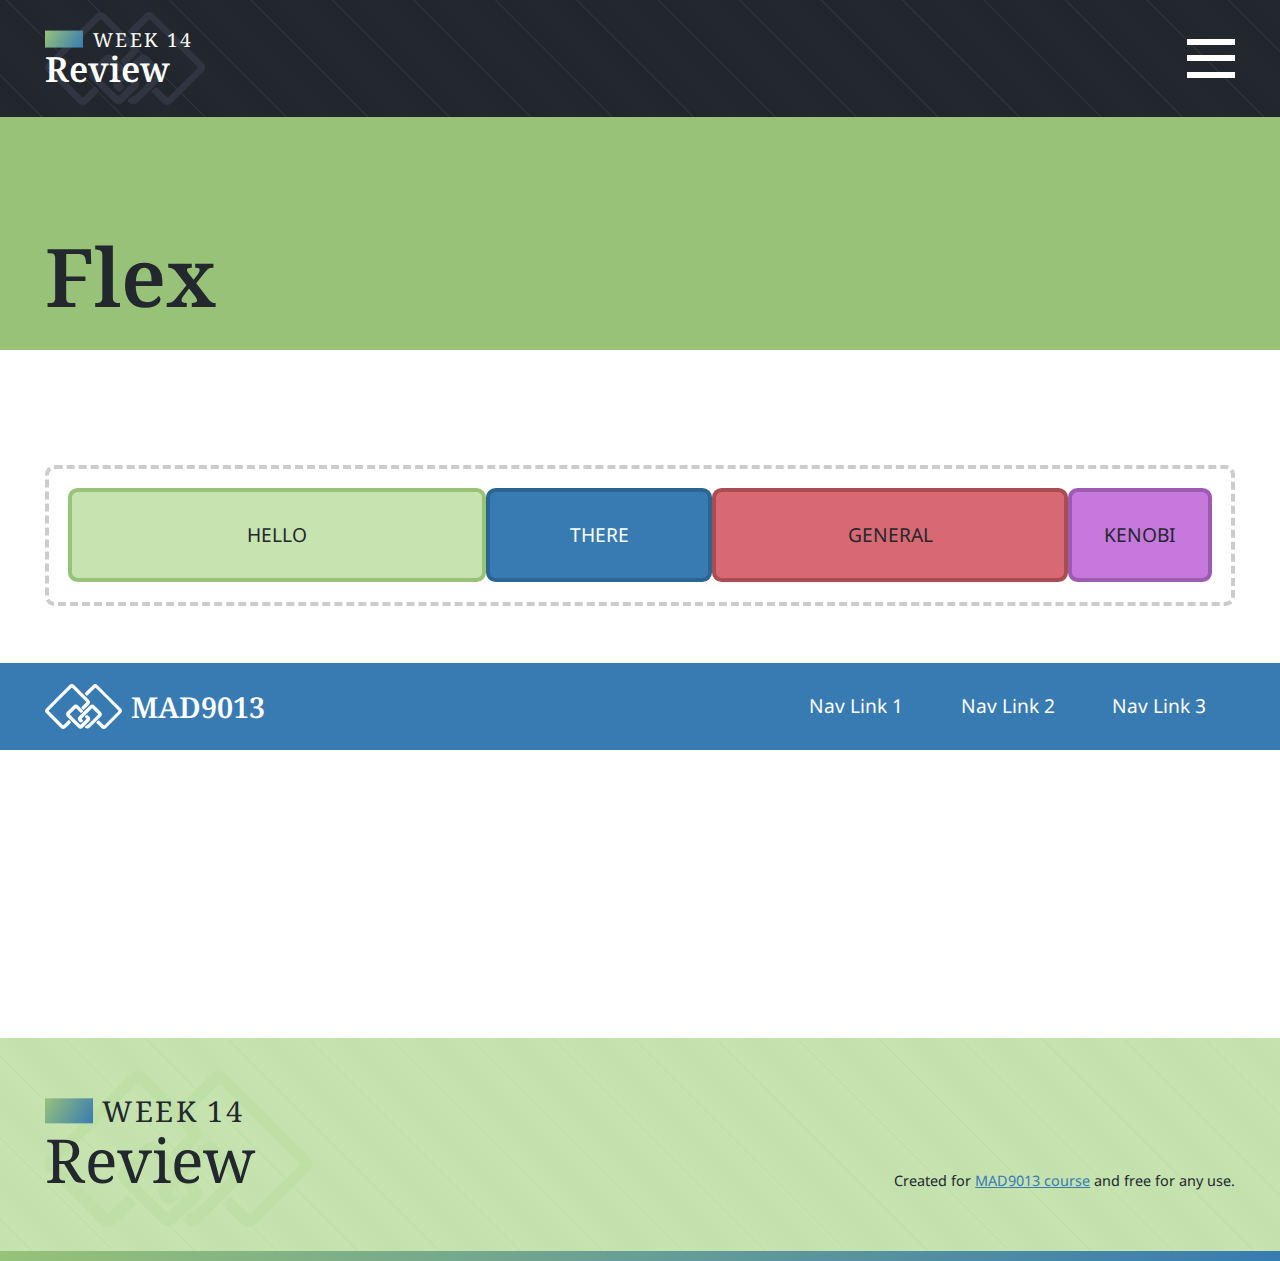
==== flex/index.html @ fa91f806 "Prep for f2024" ====
<!DOCTYPE html>
<html lang="en">
  <head>
    <!-- Ensures that the text characters are displayed properly -->
    <meta charset="UTF-8" />

    <!-- Properly sizes content across different browser window sizes -->
    <meta name="viewport" content="width=device-width, initial-scale=1.0" />

    <!--
      The site title displayed in the browser tab.
      Also used for Search Engine Optimization (SEO),
      Google results, and accessibility tools/screen readers.
    -->
    <title>Flex | W14 - Review</title>

    <!-- Loads Material Icons Font -->
    <link
      rel="stylesheet"
      href="https://fonts.googleapis.com/css2?family=Material+Symbols+Outlined:opsz,wght,FILL,GRAD@24,400,0,0"
    />

    <!-- Loads custom supporting CSS stylesheet(s) -->
    <link rel="stylesheet" href="/css/main.css" />

    <!-- Loads lesson specific CSS stylesheet -->
    <link rel="stylesheet" href="/css/flex-complete.css" />

    <!-- Loads Favicon -->
    <link rel="shortcut icon" href="favicon.ico" />
  </head>
  <body id="page">
    <!--
      Accessibility feature that allows users to
      quickly skip to key areas on the page.
    -->
    <ul class="skip-links">
      <li>
        <a class="skip-links__link" href="#nav">Skip to site navigation</a>
      </li>
      <li>
        <a class="skip-links__link" href="#main">Skip to main content</a>
      </li>
    </ul>

    <!--
      Main site header. Features our site logo and navigation.
    -->
    <header class="navbar">
      <div class="container">
        <strong class="navbar__headline">
          <a href="/" class="navbar__logo">
            <span class="navbar__week">Week 14</span>
            <span class="navbar__title">Review</span>
          </a>
        </strong>
        <button
          class="navbar__toggle"
          aria-label="Click to open mobile navigation"
        >
          <span class="navbar__tog navbar__tog--top"></span>
          <span class="navbar__tog navbar__tog--middle"></span>
          <span class="navbar__tog navbar__tog--bottom"></span>
        </button>
        <nav id="nav" class="navbar__nav">
          <ul class="navbar__list">
            <li>
              <a href="/flex/" class="navbar__link" aria-current="page">
                Flex
              </a>
            </li>
            <li>
              <a href="/grid/" class="navbar__link">Grid</a>
            </li>
            <li>
              <a href="/card-group-variations/" class="navbar__link">
                Card Group Variations
              </a>
            </li>
          </ul>
        </nav>
      </div>
    </header>

    <!--
      The main contains ALL of the content unique to this page.
      Every page MUST have exactly one `main` that is a direct child of `body`.
    -->
    <main id="main">
      <header class="banner">
        <div class="container">
          <div class="container--text">
            <h1 class="banner__headline">Flex</h1>
          </div>
        </div>
      </header>

      <!-- 
        ====================================================
        ============== TUTORIAL CONTENT START ==============
        ====================================================
      -->

      <section>
        <div class="container">
          <div class="parent flex">
            <div class="box box--hello">Hello</div>
            <div class="box box--there">There</div>
            <div class="box box--general">General</div>
            <div class="box box--kenobi">Kenobi</div>
          </div>
        </div>
      </section>

      <header class="masthead">
        <div class="container">
          <h1 class="masthead__headline">
            <a href="/" class="masthead__logo">
              <img
                class="masthead__icon"
                src="/images/logo-masthead.svg"
                alt="MAD9013"
              />
              <span class="masthead__title">MAD9013</span>
            </a>
          </h1>

          <nav class="masthead__nav">
            <ul class="masthead__list">
              <li><a class="masthead__link" href="#">Nav Link 1</a></li>
              <li><a class="masthead__link" href="#">Nav Link 2</a></li>
              <li><a class="masthead__link" href="#">Nav Link 3</a></li>
            </ul>
          </nav>
        </div>
      </header>

      <!-- 
        ====================================================
        =============== TUTORIAL CONTENT END ===============
        ====================================================
      -->

      <section class="shhh-im-not-here">
        <div class="container">
          <p>
            Don't mind me, I am just here to add some space so the masthead
            example isn't right against the footer.
          </p>

          <p>Don't ever actually do this, I'm just being silly.</p>
        </div>
      </section>
    </main>

    <!--
      Site footer. Contains site logo and legal info.
      
      Could also contain other concluding information such
      as repeating the navigation, contact info, and more.
    -->
    <footer class="footer">
      <div class="container container--grid">
        <div class="footer__column">
          <a href="/" class="footer__logo">
            <span class="footer__week">Week 14</span>
            <span class="footer__title">Review</span>
          </a>
        </div>

        <div class="footer__column footer__column--legal">
          <small>
            Created for
            <a href="https://mad9013.github.io/f2024/">MAD9013 course</a> and
            free for any use.
          </small>
        </div>
      </div>
    </footer>

    <!-- Accessibility feature: return to top button -->
    <a
      href="#page"
      class="to-top"
      aria-label="Click to return to top of the page"
    >
      <i class="material-symbols-outlined">arrow_upward</i>
    </a>

    <!--
      Adds a layer when the mobile navigation is open that
      allows users to click to the side and auto close the nav
    -->
    <div class="click-to-close"></div>

    <!-- Loads custom JavaScript file -->
    <script src="/js/main.js"></script>
  </body>
</html>
---- css/main.css ----
/* CSS Custom Properties AKA Variables */
:root {
  /* Colors */
  --color-primary: #23272e;
  --color-primary--light: #303641;
  --color-primary--dark: #21252c;
  --color-red: #d86972;
  --color-red--dark: #a94c54;
  --color-orange: #bb8b5e;
  --color-orange--dark: #8d6744;
  --color-green: #97c278;
  --color-green--medium: #bedfa5;
  --color-green--light: #c3e1ad;
  --color-green--lighter: #c6e3b0;
  --color-blue: #387bb2;
  --color-blue--light: #8eb9dd;
  --color-blue--lighter: #dbeaf8;
  --color-blue--dark: #2c6593;
  --color-purple: #c678dd;
  --color-purple--dark: #9c5bb0;
  --color-yellow: #ddc678;
  --color-yellow--dark: #b09c5b;
  --color-cyan: #78ddd0;
  --color-cyan--dark: #57b0a5;
  --color-brown: #3e2c18;
  --color-brown--dark: #1e150b;
  --color-gray: #333;
  --color-gray--dark: #222;

  /* Fonts */
  --font-primary: "Noto Sans", sans-serif;
  --font-secondary: "Noto Serif", serif;

  /* Sizing */
  --container: 65em;
  --container--text: 40em;

  /* Standardization */
  --transition: 0.2s;
  --shadow: 0 0.25rem 0.75rem #0004;
  --shadow--large: 0 0.5rem 1.5rem #0004;
  --shadow--subtle: 0 0.125rem 0.5rem #0002;
  --radius: 0.5em;
}

/* CSS Reset */

/* Box sizing rules */
*,
*::before,
*::after {
  box-sizing: border-box;
}

::selection {
  background-color: var(--color-blue);
  color: #fff;
}

/* Set core root defaults */
html {
  color: var(--color-primary);
  font-family: var(--font-primary);
  line-height: 1.5;
}

html:focus-within {
  scroll-behavior: smooth;
}

/* Set core body defaults */
body {
  min-height: 100vh;
  text-rendering: optimizeSpeed;
  margin: 0;
  display: grid;
  grid-template-rows: auto auto 1fr auto;
}

/* Update default margin */
h1,
h2,
h3,
h4,
h5,
h6,
p,
figure,
blockquote,
ol,
ul,
dl,
dd {
  margin: 0 0 1.5rem;
}

/* Remove list styles on ul, ol elements with a list role, which suggests default styling will be removed */
ul[role="list"],
ol[role="list"] {
  list-style: none;
  padding: 0;
  margin: 0;
}

/* A elements that don't have a class get default styles */
a:not([class]) {
  text-decoration-skip-ink: auto;
  color: var(--color-blue);
  transition: all var(--transition);
}

a:not([class]):hover,
a:not([class]):focus-visible {
  color: var(--color-red);
}

/* Make images easier to work with */
img,
picture,
svg {
  max-width: 100%;
  display: block;
}

svg {
  fill: currentColor;
}

svg:not(:root) {
  overflow: hidden;
}

/* Inherit fonts for inputs and buttons */
input,
button,
textarea,
select {
  font: inherit;
}

/* Remove all animations, transitions and smooth scroll for people that prefer not to see them */
@media (prefers-reduced-motion: reduce) {
  html:focus-within {
    scroll-behavior: auto;
  }

  *,
  *::before,
  *::after {
    animation-duration: 0.01ms !important;
    animation-iteration-count: 1 !important;
    transition-duration: 0.01ms !important;
    scroll-behavior: auto !important;
  }
}

/* ---------- Accessibility ---------- */

/* Focus Highlights */
*:focus-visible {
  outline: 0.125rem solid var(--color-blue);
  outline-offset: 0.125rem;
}

/* Skip Links */

.skip-links {
  padding: 0;
  margin: 0;
  list-style-type: none;
}

.skip-links__link {
  position: absolute;
  top: -10rem;
  left: 0.5rem;
  background-color: var(--color-green);
  color: var(--color-primary);
  padding: 0.75rem 1.5rem;
  text-decoration: none;
  border-radius: var(--radius);
}

.skip-links__link:focus {
  top: 0.5rem;
}

/* To Top */

.to-top {
  position: fixed;
  bottom: 1.5rem;
  right: 1.5rem;
  background-color: var(--color-green);
  color: var(--color-primary);
  width: 2.5rem;
  height: 2.5rem;
  display: flex;
  align-items: center;
  justify-content: center;
  border-radius: var(--radius);
  text-decoration: none;
  box-shadow: var(--shadow);
  translate: 0 100%;
  opacity: 0;
  transition: opacity var(--transition), translate var(--transition),
    bottom var(--transition);
}

.to-top.visible {
  translate: 0;
  opacity: 0.75;
}

.to-top:hover,
.to-top:focus-visible {
  translate: 0;
  opacity: 1;
}

/* Screen reader only text */

.screen-reader-text,
.srt {
  position: absolute;
  clip-path: polygon(0 0, 0.1% 0, 0.1% 0.1%, 0 0.1%);
}

/* ---------- Typography ---------- */

/* Fonts */

@font-face {
  font-family: "Noto Sans";
  src: url("../fonts/NotoSans-Regular.ttf");
  font-weight: 400;
  font-style: normal;
}

@font-face {
  font-family: "Noto Sans";
  src: url("../fonts/NotoSans-Italic.ttf");
  font-weight: 400;
  font-style: italic;
}

@font-face {
  font-family: "Noto Sans";
  src: url("../fonts/NotoSans-Bold.ttf");
  font-weight: 700;
  font-style: normal;
}

@font-face {
  font-family: "Noto Sans";
  src: url("../fonts/NotoSans-BoldItalic.ttf");
  font-weight: 700;
  font-style: italic;
}

@font-face {
  font-family: "Noto Serif";
  src: url("../fonts/NotoSerif-Regular.ttf");
  font-weight: 400;
  font-style: normal;
}

@font-face {
  font-family: "Noto Serif";
  src: url("../fonts/NotoSerif-Italic.ttf");
  font-weight: 400;
  font-style: italic;
}

@font-face {
  font-family: "Noto Serif";
  src: url("../fonts/NotoSerif-SemiBold.ttf");
  font-weight: 600;
  font-style: normal;
}

@font-face {
  font-family: "Noto Serif";
  src: url("../fonts/NotoSerif-SemiBoldItalic.ttf");
  font-weight: 600;
  font-style: italic;
}

/* Type Hierarchy */

h1,
.heading-1 {
  font-size: 1.802rem;
  font-family: var(--font-secondary);
  line-height: 1.1;
}

h2,
.heading-2 {
  font-size: 1.602rem;
  font-family: var(--font-secondary);
  line-height: 1.2;
}

h3,
.heading-3 {
  font-size: 1.424rem;
  margin-block-end: 0.75rem;
  line-height: 1.3;
  color: var(--color-blue);
}

h4,
.heading-4 {
  font-size: 1.266rem;
  margin-block-end: 0;
  text-transform: uppercase;
}

h5,
.heading-5 {
  font-size: 1.125rem;
  border-block-end: 0.0625rem solid var(--color-blue);
}

h6 {
  font-size: 1rem;
  font-family: var(--font-secondary);
}

small,
.small {
  font-size: 0.889rem;
}

@media only screen and (min-width: 45em) {
  html {
    font-size: 110%;
  }

  h1,
  .heading-1 {
    font-size: 3.052rem;
  }

  h2,
  .heading-2 {
    font-size: 2.441rem;
  }

  h3,
  .heading-3 {
    font-size: 1.953rem;
  }

  h4,
  .heading-4 {
    font-size: 1.563rem;
  }

  h5,
  .heading-5 {
    font-size: 1.25rem;
  }

  small,
  .small {
    font-size: 0.8rem;
  }
}

@media only screen and (min-width: 60em) {
  html {
    font-size: 120%;
  }

  h1,
  .heading-1 {
    font-size: 4.209rem;
  }

  h2,
  .heading-2 {
    font-size: 3.157rem;
  }

  h3,
  .heading-3 {
    font-size: 2.369rem;
  }

  h4,
  .heading-4 {
    font-size: 1.777rem;
  }

  h5,
  .heading-5 {
    font-size: 1.333rem;
  }

  small,
  .small {
    font-size: 0.75rem;
  }
}

.truncate {
  max-width: 100%;
  overflow: hidden;
  width: 100%;
  text-overflow: ellipsis;
  white-space: nowrap;
}

/* ---------- Layout ---------- */

/* Containers */

.container {
  width: min(100%, var(--container));
  margin: 0 auto;
  padding-inline-start: 1.5rem;
  padding-inline-end: 1.5rem;
}

.container--text {
  width: min(100%, var(--container--text));
}

.container--grid {
  display: grid;
  grid-template-columns: repeat(12, 1fr);
  gap: 1.5rem;
}

.container--grid > * {
  grid-column: 1 / -1;
}

.w-1-4 {
  width: 25%;
}

.w-1-2 {
  width: 50%;
}

.w-3-4 {
  width: 75%;
}

.push {
  margin-block-end: 1.5rem;
}

/* Setting default spacing for all section elements */

body > main > section {
  padding-block-start: 1.5rem;
  padding-block-end: 1.5rem;
}

body > main > section:first-of-type {
  padding-block-start: 3rem;
  padding-block-end: 1.5rem;
}

body > main > section:last-of-type {
  padding-block-start: 1.5rem;
  padding-block-end: 3rem;
}

body > main > section:first-of-type:last-of-type {
  padding-block-start: 3rem;
  padding-block-end: 3rem;
}

body > main + aside {
  padding-block-start: 3rem;
  padding-block-end: 3rem;
  background-color: var(--color-blue--light);
}

body > main + aside p:last-child {
  margin: 0;
}

body > main + aside a:not([class]) {
  color: var(--color-primary);
}

@media only screen and (min-width: 45em) {
  body > main > section {
    padding-block-start: 2.25rem;
    padding-block-end: 2.25rem;
  }

  body > main > section:first-of-type {
    padding-block-start: 4.5rem;
    padding-block-end: 2.25rem;
  }

  body > main > section:last-of-type {
    padding-block-start: 2.25rem;
    padding-block-end: 4.5rem;
  }

  body > main > section:first-of-type:last-of-type {
    padding-block-start: 4.5rem;
    padding-block-end: 4.5rem;
  }

  body > main + aside {
    padding-block-start: 4.5rem;
    padding-block-end: 4.5rem;
  }
}

@media only screen and (min-width: 60em) {
  body > main > section {
    padding-block-start: 3rem;
    padding-block-end: 3rem;
  }

  body > main > section:first-of-type {
    padding-block-start: 6rem;
    padding-block-end: 3rem;
  }

  body > main > section:last-of-type {
    padding-block-start: 3rem;
    padding-block-end: 6rem;
  }

  body > main > section:first-of-type:last-of-type {
    padding-block-start: 6rem;
    padding-block-end: 6rem;
  }

  body > main + aside {
    padding-block-start: 6rem;
    padding-block-end: 6rem;
  }
}

body > main > section > .container > h2 {
  margin-block-end: 3rem;
}

body > main > section > .container > h3 {
  margin-block-start: 3rem;
}

/* ---------- Utility ---------- */

code {
  padding: 0.25em 0.5em;
  color: #222;
  background-color: #0002;
  border: 0.0625em solid #0002;
  border-radius: var(--radius);
  white-space: nowrap;
  font-size: 0.875em;
}

h1 code {
  padding: 0.05em 0.25em;
}

/* ---------- Patterns/Components ---------- */

/* Button */
.btn {
  /* common styles */
  display: inline-block;
  padding: 0.55em 1.5em 0.5em;
  background-color: var(--color-blue);
  border: 0.125rem solid var(--color-blue);
  color: #fff;
  border-radius: var(--radius);
  box-shadow: var(--shadow);
  text-align: center;
  transition: all var(--transition);

  /* link necessary styles */
  text-decoration: none;

  /* button necessary styles */
  cursor: pointer;
  font-family: inherit;
  font-size: inherit;
}

.btn:hover,
.btn:focus {
  background-color: var(--color-blue--dark);
  border-color: var(--color-blue--dark);
  color: #fff;
}

/* Navbar */

.navbar {
  background-color: var(--color-primary);
  background-image: repeating-linear-gradient(
    45deg,
    var(--color-primary),
    var(--color-primary--dark) 1.5rem,
    var(--color-primary--light) 1.55rem,
    var(--color-primary--dark) 1.6rem,
    var(--color-primary) 3rem
  );
  &:where(:not(.navbar--no-sticky)) {
    position: sticky;
    top: 0;
    z-index: 1000;
  }
}

.navbar .container {
  display: flex;
  justify-content: space-between;
  align-items: center;
  gap: 1.5rem;
  padding-block-start: 1.5rem;
  padding-block-end: 1.5rem;
  background-image: url("../images/logo-navbar.svg");
  background-repeat: no-repeat;
  background-size: auto 80%;
  background-position: 1.5rem center;
}

.navbar__headline {
  margin: 0;
  display: block;
  font-size: 1.802rem;
  font-family: var(--font-secondary);
  position: relative;
  z-index: 1;
  line-height: 1.1;
}

.navbar__logo {
  display: block;
  color: #fff;
  text-decoration: none;
}

.navbar__week {
  --dash-width: 1.5rem;
  display: block;
  font-size: 1rem;
  font-weight: 400;
  text-transform: uppercase;
  letter-spacing: 0.125rem;
  padding-inline-start: calc(var(--dash-width) + 0.5rem);
  position: relative;
}

.navbar__week::before {
  content: " ";
  position: absolute;
  top: 50%;
  left: 0;
  translate: 0 -50%;
  width: var(--dash-width);
  height: 80%;
  background-image: linear-gradient(
    120deg,
    var(--color-green),
    var(--color-blue)
  );
}

.navbar__toggle {
  width: 2.5rem;
  height: 2rem;
  background-color: transparent;
  border: 0;
  cursor: pointer;
  padding: 0;
  display: inline-flex;
  flex-direction: column;
  justify-content: space-between;
  position: relative;
  z-index: 1;
}

.navbar__tog {
  background-color: #fff;
  display: block;
  width: 100%;
  height: 0.3125rem;
  position: relative;
  transition: top var(--transition), bottom var(--transition),
    transform var(--transition), opacity var(--transition);
}

.navbar__tog--top {
  top: 0;
}
.navbar__tog--bottom {
  bottom: 0;
}

.open .navbar__tog--top {
  top: 50%;
  transform: translate(0, -50%) rotate(45deg);
}

.open .navbar__tog--middle {
  opacity: 0;
}

.open .navbar__tog--bottom {
  bottom: 50%;
  transform: translate(0, 50%) rotate(-45deg);
}

.navbar__nav {
  position: absolute;
  padding: calc(6.08229375rem + 1.5rem) 1.5rem 2rem;
  top: 0;
  right: 0;
  width: 100%;
  height: 100dvh;
  height: 100vh;
  background-color: var(--color-primary);
  opacity: 0;
  pointer-events: none;
  transition: opacity var(--transition);
}

.open .navbar__nav {
  translate: 0;
  opacity: 1;
  pointer-events: all;
}

.navbar__nav::after {
  content: " ";
  position: absolute;
  bottom: 0;
  left: 0;
  width: 100%;
  height: 0.5rem;
  background-image: linear-gradient(
    120deg,
    var(--color-green),
    var(--color-blue)
  );
}

.navbar__list {
  padding: 0;
  margin: 0;
  list-style-type: none;
  text-align: right;
  display: grid;
  gap: 1rem;
}

.navbar__link {
  color: #fff;
  font-size: 1.25rem;
  display: inline-block;
  text-decoration-thickness: 0.175rem;
  text-decoration-color: transparent;
  transition: all var(--transition);
}

.navbar__link[aria-current="page"],
.navbar__link:hover,
.navbar__link:focus-visible {
  text-decoration-color: var(--color-green);
}

@media only screen and (min-width: 45em) {
  .navbar__week {
    --dash-width: 2rem;
  }
}

@media only screen and (min-width: 60em) {
  .navbar--tall {
    position: static;
  }

  .navbar--tall .container {
    min-height: 25rem;
    align-items: end;
    gap: 3rem;
  }

  .navbar--tall .navbar__headline {
    font-size: 4.209rem;
  }

  .navbar--tall .navbar__week {
    --dash-width: 2.5rem;
    font-size: 1.5rem;
  }

  .navbar--tall .navbar__toggle {
    display: none;
  }

  .navbar--tall .navbar__nav {
    position: unset;
    padding: unset;
    top: unset;
    right: unset;
    width: unset;
    height: unset;
    background-color: unset;
    box-shadow: unset;
    translate: unset;
    transition: unset;
    white-space: nowrap;
    translate: 0;
    opacity: 1;
    pointer-events: all;
  }

  .navbar:not(.navbar--tall) .navbar__nav {
    width: 100%;
    translate: 0;
    opacity: 0;
    pointer-events: none;
    transition: opacity var(--transition);
    background: repeating-linear-gradient(
      120deg,
      var(--color-primary),
      var(--color-primary--dark) 1.5rem,
      var(--color-primary--light) 1.55rem,
      var(--color-primary--dark) 1.6rem,
      var(--color-primary) 3rem
    );
  }

  .navbar:not(.navbar--tall).open .navbar__nav {
    opacity: 1;
    pointer-events: all;
  }

  .navbar:not(.navbar--tall) .navbar__list {
    width: min(100%, var(--container));
    margin: 0 auto;
    padding-inline-start: 1.5rem;
    padding-inline-end: 1.5rem;
  }

  .navbar--tall .navbar__nav::after {
    display: none;
  }
}

/* Footer */

.footer {
  background-color: var(--color-green--light);
  background: repeating-linear-gradient(
    45deg,
    var(--color-green--light),
    var(--color-green--lighter) 1.5rem,
    var(--color-green--medium) 1.55rem,
    var(--color-green--lighter) 1.6rem,
    var(--color-green--light) 3rem
  );
  position: relative;
}

.footer::after {
  content: " ";
  position: absolute;
  bottom: 0;
  left: 0;
  width: 100%;
  height: 0.5rem;
  background-image: linear-gradient(
    120deg,
    var(--color-green),
    var(--color-blue)
  );
}

.footer .container {
  background-image: url("../images/logo-footer.svg");
  background-repeat: no-repeat;
  background-size: auto calc(100% - 3.5rem);
  background-position: 1.5rem center;
  padding: 3rem 1.5rem 3.5rem;
}

.footer__logo {
  display: inline-block;
  color: var(--color-primary);
  text-decoration: none;
  font-family: var(--font-secondary);
  font-size: 1.602rem;
  line-height: 1.1;
}

.footer__week {
  --dash-width: 1.5rem;
  display: block;
  font-size: 1rem;
  font-weight: 400;
  text-transform: uppercase;
  letter-spacing: 0.125rem;
  padding-inline-start: calc(var(--dash-width) + 0.5rem);
  position: relative;
}

.footer__week::before {
  content: " ";
  position: absolute;
  top: 50%;
  left: 0;
  translate: 0 -50%;
  width: var(--dash-width);
  height: 80%;
  /* background-color: var(--color-green); */
  background-image: linear-gradient(
    120deg,
    var(--color-green),
    var(--color-blue)
  );
}

@media only screen and (min-width: 45em) {
  .footer .container {
    align-items: end;
  }

  .footer__logo {
    font-size: 2.441rem;
  }

  .footer__week {
    --dash-width: 2rem;
  }

  .footer__column {
    grid-column: span 6;
  }

  .footer__column--legal {
    text-align: right;
  }
}

@media only screen and (min-width: 60em) {
  .footer__logo {
    font-size: 3.157rem;
  }

  .footer__week {
    --dash-width: 2.5rem;
    font-size: 1.5rem;
  }
}

/* Click to close */

.click-to-close {
  position: fixed;
  inset: 0;
  background-color: #000a;
  pointer-events: none;
  opacity: 0;
  transition: opacity var(--transition);
}

.click-to-close.open {
  pointer-events: all;
  opacity: 1;
}

@media only screen and (min-width: 60em) {
  .click-to-close {
    display: none;
  }
}

/* Topic List */

.topic-list__list {
  padding: 0;
  margin: 0;
  list-style-type: none;
  display: grid;
  gap: 1.5rem;
}

.topic-list__list li {
  display: flex;
}

.topic-list__link {
  display: block;
  text-decoration: none;
  color: var(--color-primary);
  padding-inline-start: 1.5rem;
  border-inline-start: 0.5rem solid var(--color-primary);
  position: relative;
}

.topic-list__link::before {
  content: " ";
  width: 0.5rem;
  height: 0;
  position: absolute;
  left: -0.5rem;
  top: 0;
  background-image: linear-gradient(
    120deg,
    var(--color-green),
    var(--color-blue)
  );
  transition: height var(--transition);
}

.topic-list__link:hover::before,
.topic-list__link:focus::before {
  height: 100%;
}

.topic-list__heading {
  margin-block-end: 0.5rem;
  text-decoration: underline;
  text-decoration-thickness: 0.25rem;
  text-decoration-color: transparent;
  transition: text-decoration var(--transition);
}

.topic-list__link:hover .topic-list__heading,
.topic-list__link:focus .topic-list__heading {
  text-decoration-color: var(--color-green);
}

.topic-list__desc {
  margin: 0;
}

@media only screen and (min-width: 45em) {
  .topic-list__list {
    grid-template-columns: 1fr 1fr;
    row-gap: 3rem;
    grid-auto-rows: 1fr;
  }
}

/* Banner */

.banner {
  background-color: var(--color-green);
  padding: 6rem 0 1.5rem;
}

.banner__headline {
  margin: 0;
}

.banner__headline:not(:last-child) {
  margin-block-end: 1.5rem;
}

/* Instructor Comment */

.ic {
  margin: 1.5rem 0;
  padding: 1.5rem;
  background-color: var(--color-blue);
  color: #fff;
  border: 0.0625rem solid var(--color-blue--dark);
  display: inline-block;
  border-radius: var(--radius) var(--radius) var(--radius) 0.125rem;
  box-shadow: var(--shadow);
  max-width: 30rem;
}

.ic :last-child {
  margin-block-end: 0;
}

.ic cite {
  font-style: normal;
  font-weight: bold;
  font-family: var(--font-secondary);
}

.ic a {
  color: #fff;
}

.ic a:hover,
.ic a:focus {
  color: #ffffffaa;
}

@media only screen and (min-width: 90em) {
  .ic {
    margin-inline-start: -5rem;
  }
}

/* ---------- Tutorial Helpers ---------- */

/* Box Base */

.box {
  display: flex;
  align-items: center;
  justify-content: center;
  color: var(--color-primary);
  border: 0.25rem solid var(--color-green);
  background-color: var(--color-green--lighter);
  text-transform: uppercase;
  border-radius: var(--radius);
  padding: 1.5rem;
}

.box h3 {
  color: var(--color-primary);
  font-size: 1.5rem;
}

.box p {
  margin: 0;
}

.css-grid .box {
  padding: 2rem 1rem;
  text-transform: unset;
  display: block;
}

/* Parent */
.parent {
  border: 0.25rem dashed #ccc;
  border-radius: 0.5rem;
  padding: 1rem;
}

/* Flex basics */

.flex-item {
  padding: 1.5rem;
  border: 0.25rem solid var(--color-green);
  background-color: var(--color-green--lighter);
  border-radius: var(--radius);
}

.flex-item:nth-child(2),
.box:nth-child(2) {
  border-color: var(--color-blue--dark);
  background-color: var(--color-blue);
  color: #fff;
}

.box:nth-child(2) h3 {
  color: #fff;
}

.flex-item:nth-child(3),
.box:nth-child(3) {
  border-color: var(--color-red--dark);
  background-color: var(--color-red);
}

.flex-item:nth-child(4),
.box:nth-child(4) {
  border-color: var(--color-purple--dark);
  background-color: var(--color-purple);
}

.flex-item:nth-child(5),
.box:nth-child(5) {
  border-color: var(--color-orange--dark);
  background-color: var(--color-orange);
}

.flex-item:nth-child(6),
.box:nth-child(6) {
  border-color: var(--color-yellow--dark);
  background-color: var(--color-yellow);
}

.flex-item:nth-child(7),
.box:nth-child(7) {
  border-color: var(--color-cyan--dark);
  background-color: var(--color-cyan);
}

.flex-item:nth-child(8),
.box:nth-child(8) {
  border-color: var(--color-gray--dark);
  background-color: var(--color-gray);
  color: #fff;
}

.flex-item:nth-child(9),
.box:nth-child(9) {
  border-color: var(--color-brown--dark);
  background-color: var(--color-brown);
  color: #fff;
}

/* ---------- Misc Support ---------- */

.shhh-im-not-here {
  color: #fff;
}

.box--hello:hover {
  color: #fff;
  background-image: url(https://static.wikia.nocookie.net/starwars/images/2/2a/He-says-the-thing.png);
  background-size: cover;
  background-position: center;
}

.box--general:hover {
  color: #fff;
  background-image: url(https://i.ytimg.com/vi/jAB3mMdS0xE/maxresdefault.jpg);
  background-size: cover;
  background-position: center;
}
---- css/flex-complete.css ----
/* ---------- Flex ---------- */

.flex {
  display: flex;
  flex-wrap: wrap;
  /* justify-content: space-around; */
}

.box--hello {
  /* flex: 1 1 10rem; */
  flex: 1 1 20rem;
}

.box--there {
  /* flex: 1 1 10rem; */
  flex: 1 1 10rem;
}

.box--general {
  /* flex: 1 1 10rem; */
  flex: 2 1 15rem;
}

.box--kenobi {
  /* flex: 1 1 10rem; */
  flex: 0 1 7.5rem;
}

/* ---------- Navbar Revisit ---------- */

.masthead {
  background-color: var(--color-blue);
}

.masthead .container {
  padding: 1.5rem 0;
  display: flex;
  flex-direction: column;
  align-items: center;
  gap: 1.5rem;
}

.masthead__headline {
  font-size: 1.5rem;
  display: block;
  margin: 0;
}

.masthead__logo {
  display: flex;
  align-items: center;
  gap: 0.5rem;
  color: #fff;
  text-decoration: none;
  transition: opacity var(--transition);

  &:where(:hover, :focus) {
    opacity: 0.75;
  }
}

.masthead__icon {
  width: 4rem;
}

.masthead__nav {
  width: 100%;
}

.masthead__list {
  padding: 0;
  margin: 0;
  list-style-type: none;
}

.masthead__link {
  display: block;
  text-align: center;
  padding: 0.75rem 1.5rem;
  color: #fff;
  text-decoration: none;

  &:where(:hover, :focus) {
    background-color: var(--color-primary);
  }
}

@media only screen and (min-width: 45em) {
  .masthead .container {
    flex-direction: unset;
    justify-content: space-between;
    padding: 0 1.5rem;
  }

  .masthead__nav {
    width: unset;
  }

  .masthead__list {
    display: flex;
  }

  .masthead__link {
    padding: 1.5rem;
  }
}
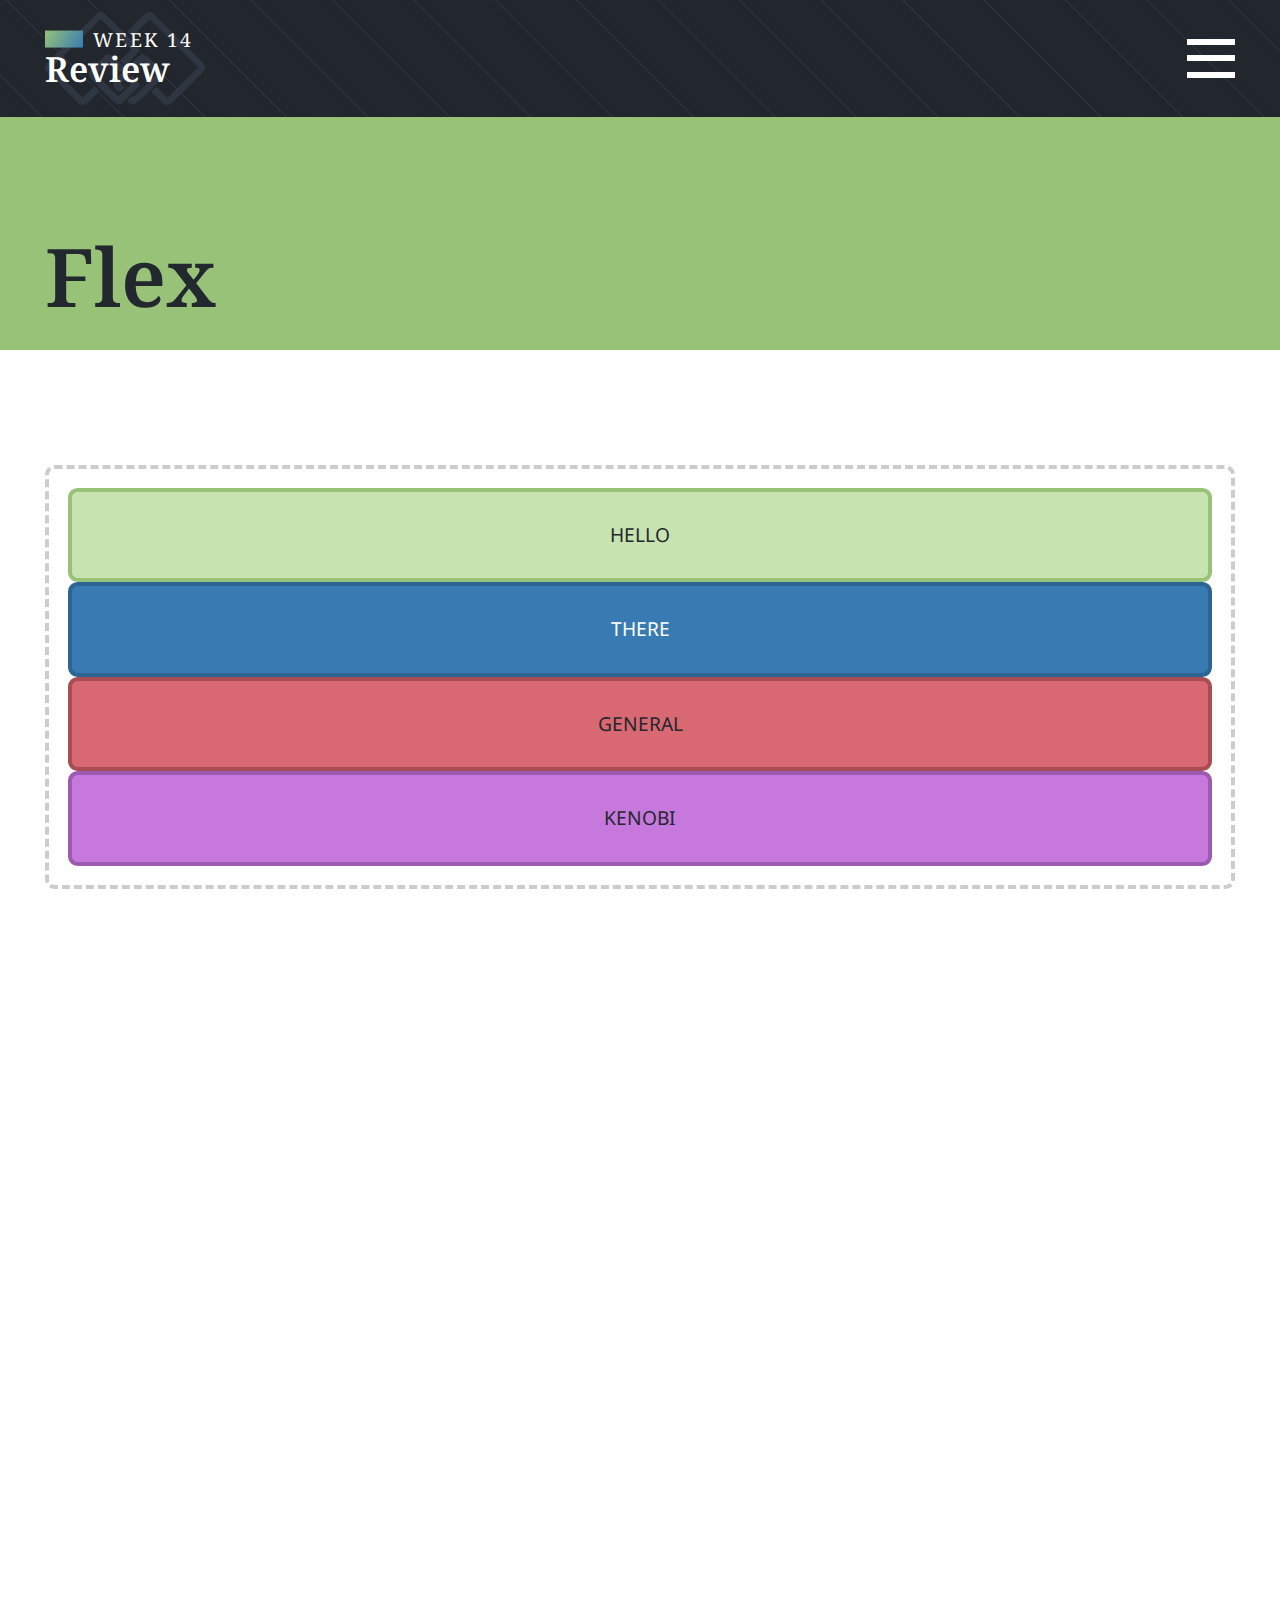
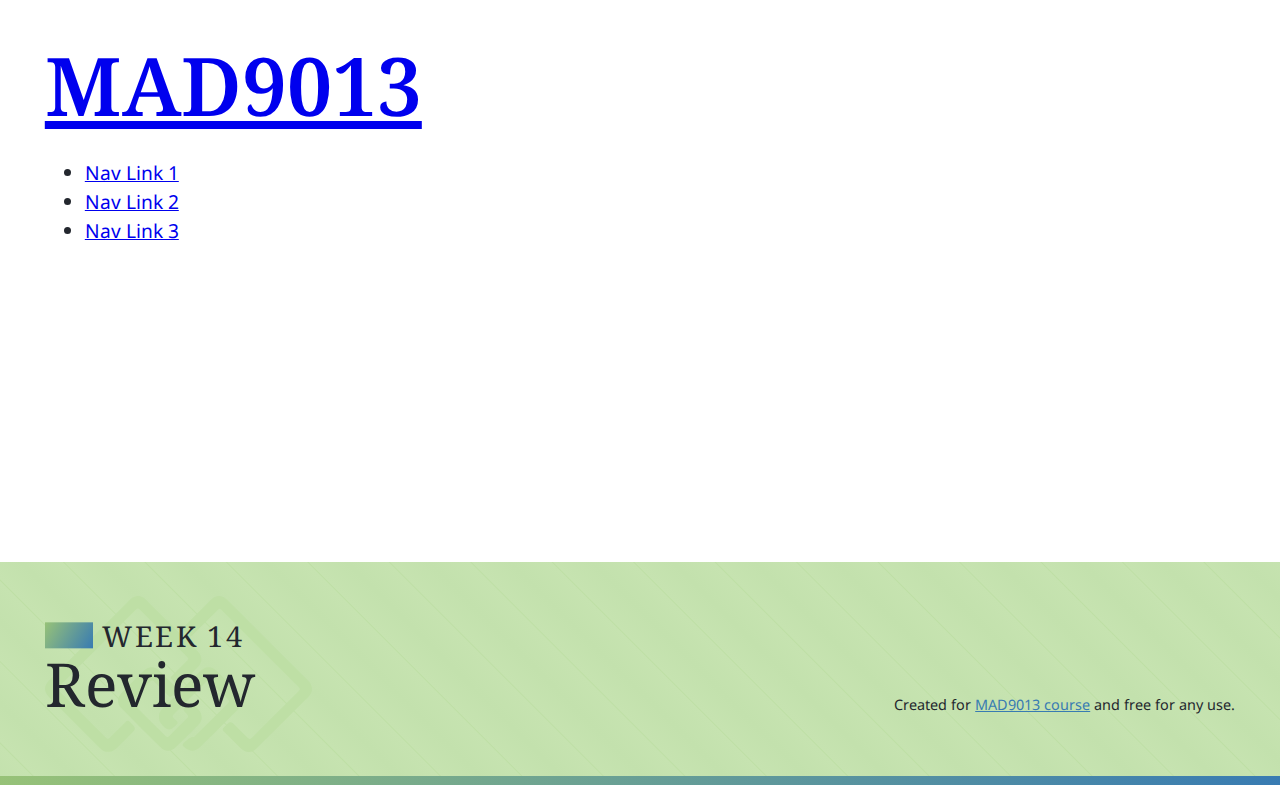
==== commit d3de1a72: "Switch out completed css files for starter files" ====
--- a/flex/index.html
+++ b/flex/index.html
@@ -24,7 +24,7 @@
     <link rel="stylesheet" href="/css/main.css" />
 
     <!-- Loads lesson specific CSS stylesheet -->
-    <link rel="stylesheet" href="/css/flex-complete.css" />
+    <link rel="stylesheet" href="/css/flex.css" />
 
     <!-- Loads Favicon -->
     <link rel="shortcut icon" href="favicon.ico" />
